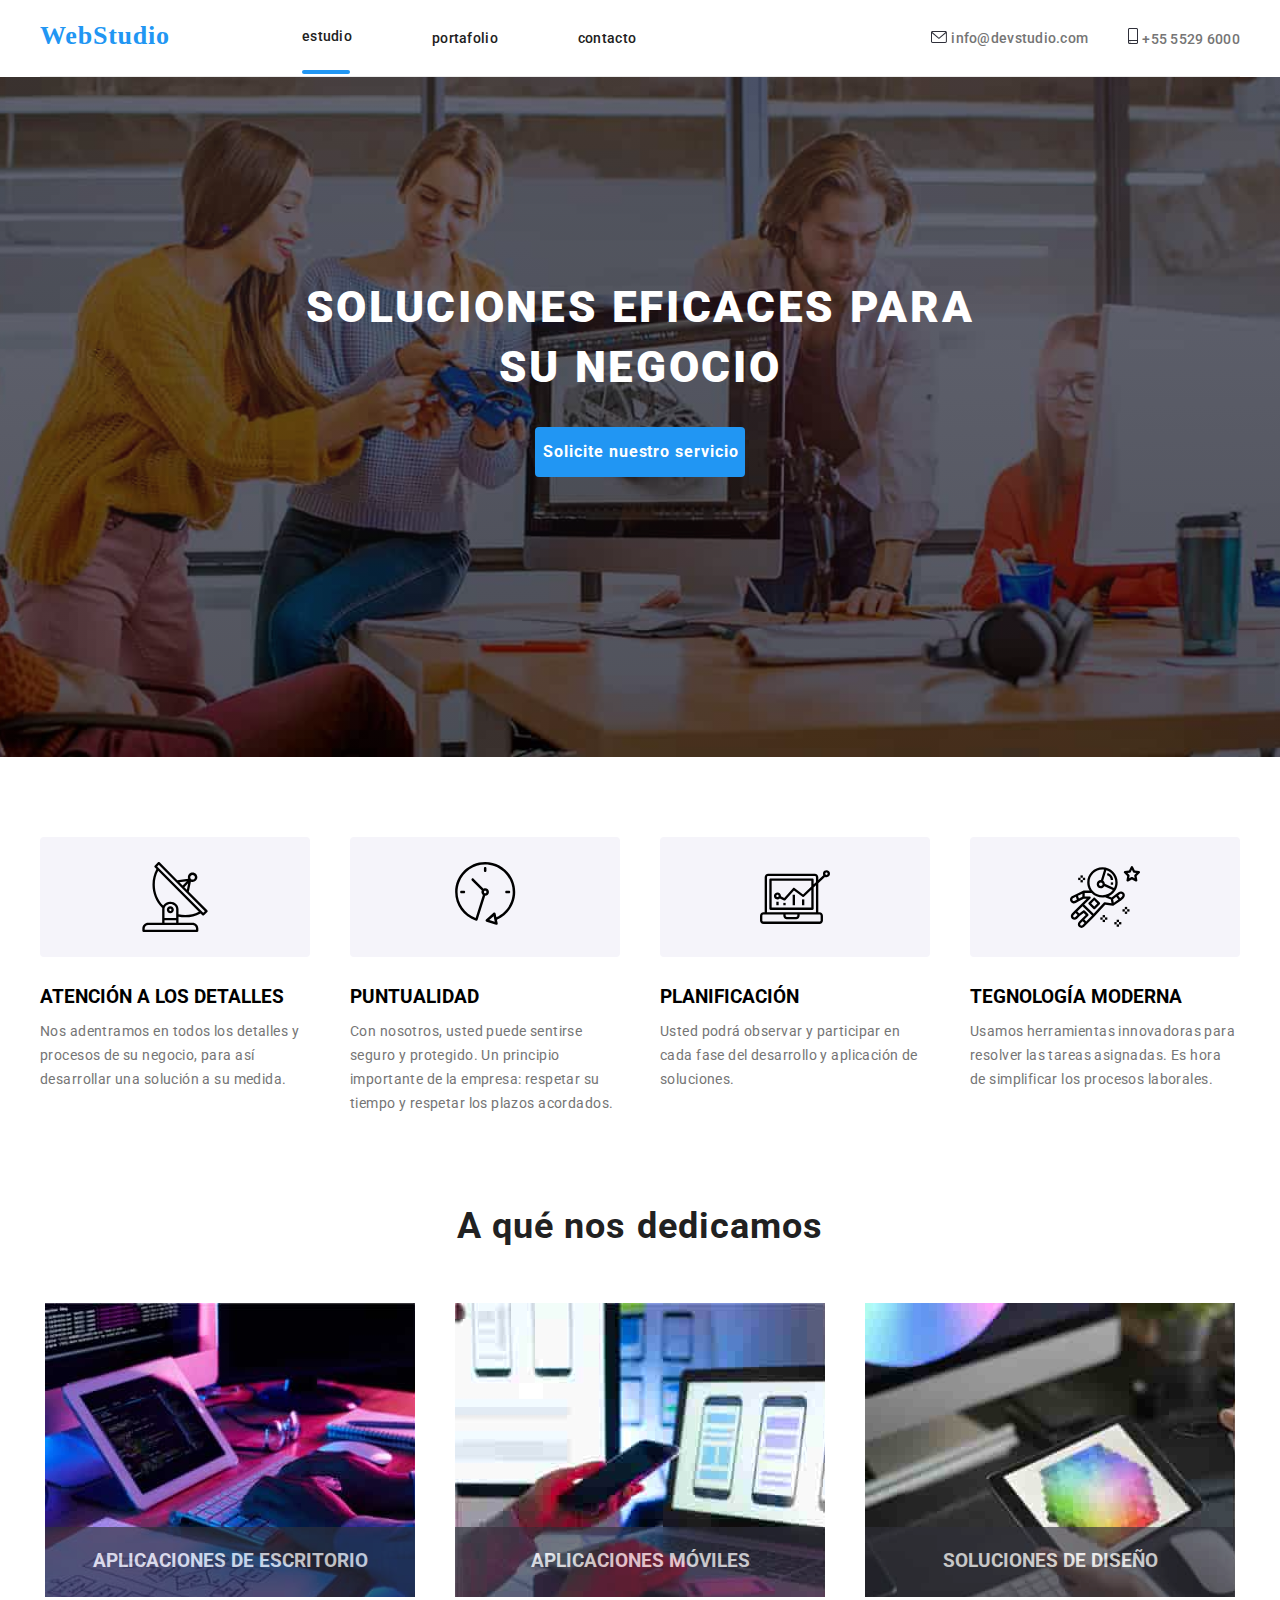
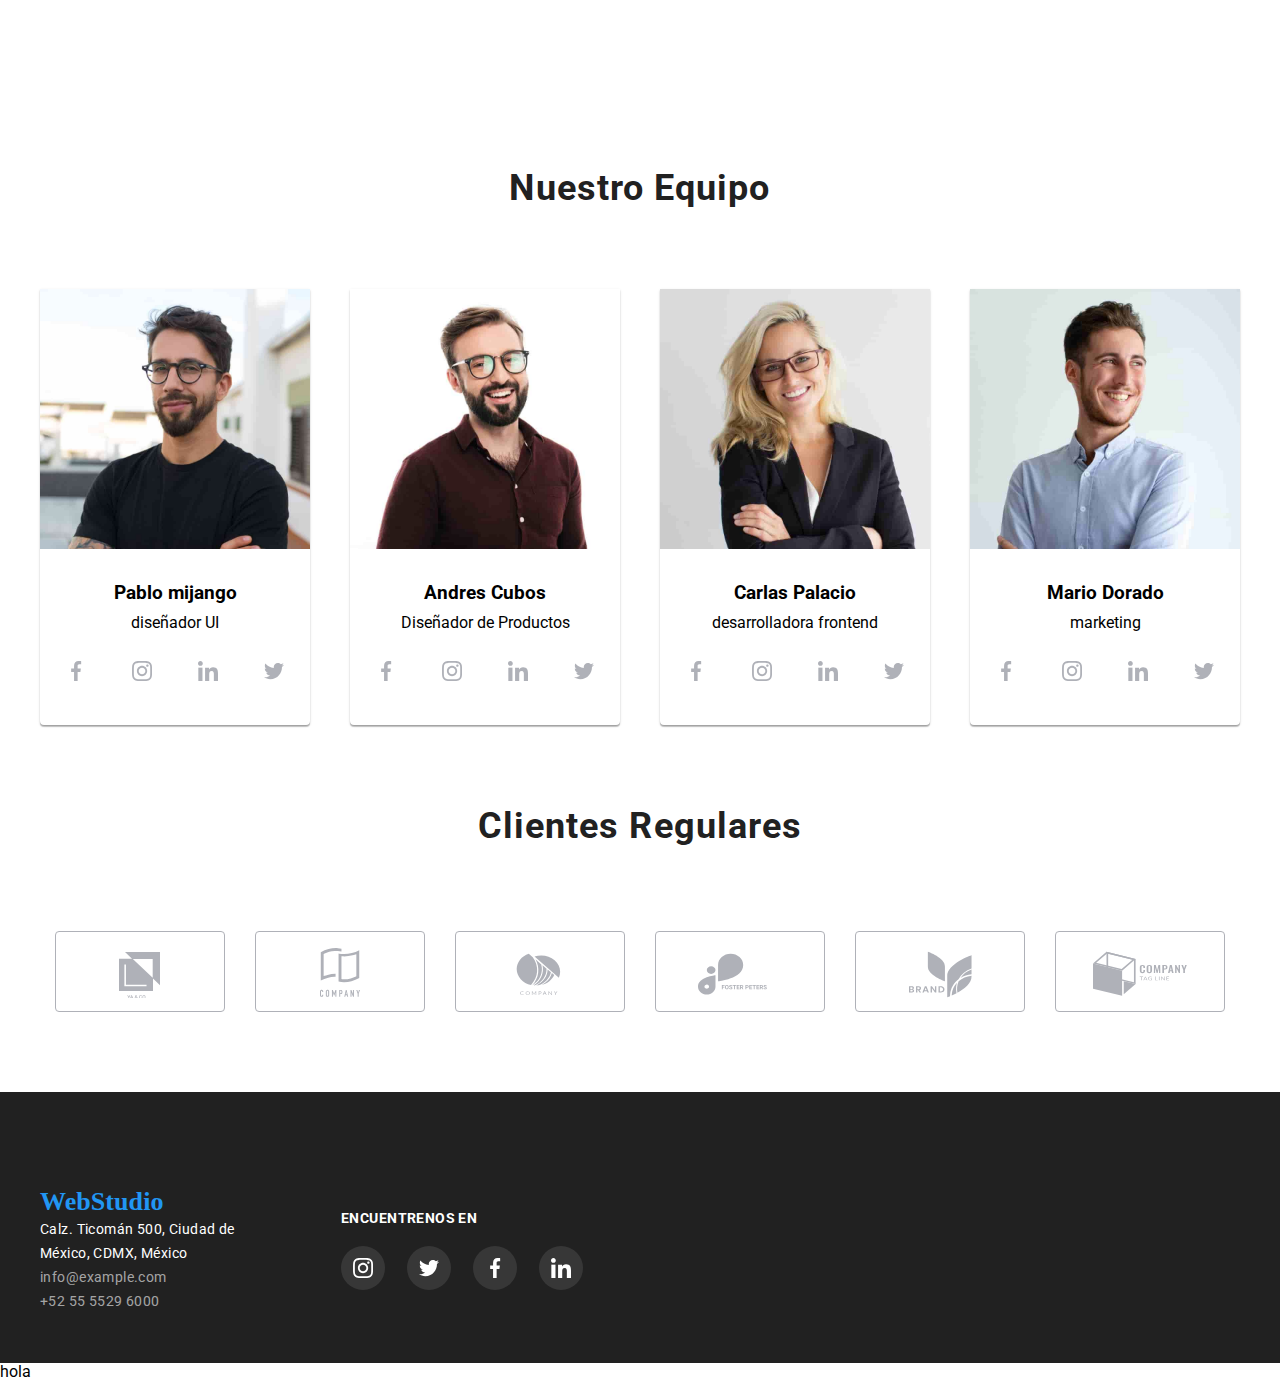
==== index.html @ ebe8fcf3 "firt commit" ====
<!DOCTYPE html>
<html lang="en">
  <head>
    <meta charset="UTF-8" />
    <meta name="viewport" content="width=device-width, initial-scale=1.0" />
    <title>Document</title>
    <link
      href="https://fonts.googleapis.com/css2?family=Tangerine:wght@700&display=swap"
      rel="stylesheet"
    />
    <link
      rel="stylesheet"
      href="https://cdnjs.cloudflare.com/ajax/libs/modern-normalize/1.0.0/modern-normalize.min.css"
    />

    <link rel="stylesheet" href="./css/styles.css" />
  </head>
  <div class="backdrop is-hidden" data-modal> <div class="modal"> <svg data-modal-close class="close-black" width="32px" height="32px"><use 
    href="./imagen/iconos/symbol-defs.svg#icon-close-black-18dp-2-1-1"
  ></use></svg>      
  </div></div>
  <body>
    <header class="container border_header">
      <div class="container menu">
        <a href="#" class="titulo_pagina">WebStudio</a>
        <nav class="container navegation__container">
          <ul class="hero__navegation">
            <li><a href="./index.html" class="text-menu curret">estudio</a></li>
            <li>
              <a href="./portfolio.html" class="text-menu">portafolio</a>
            </li>
            <li><a href="#" class="text-menu">contacto</a></li>
          </ul>
        </nav>

        <ul class="navegation__contacts">
          <div class="icono">
          <li class="sobre"> 
            <svg  width="16px" height="12px">
              <use href="./imagen/iconos/symbol-defs.svg#icon-sobre-activable"></use>
            </svg>           
            <a href="mailto:info@devstudio.com" class="text-color">
              info@devstudio.com</a>
          </li></div>
          <div class="icono">
          <li class="telefono_inteligente">
            <svg  width="10px" height="16px">
              <use href="./imagen/iconos/symbol-defs.svg#icon-telfono-inteligente"></use>
            </svg> 
            <a href="tel:+525555296000" class="text-color">+55 5529 6000</a>
          </li></div>
        </ul>
      </div>
    </header>
    <main>
      <section class="img-fondo">
        <div class="container__fondo">
          <h1 class="titulo__hero">SOLUCIONES EFICACES PARA SU NEGOCIO</h1>
        </div>
      
      <button  data-modal-open type ="button" class="button__hero">Solicite nuestro servicio</button>
    
      </section>

      <section class="container section">
        <div class=" item__text">
          <ul class="about__gallery">
            <li>
              <div class="icon__container">
                <svg class="icon" width="70px" height="70px">
              <use href="./imagen/iconos/symbol-defs.svg#icon-antena"></use></svg></div>
              <h3 class="h3">ATENCIÓN A LOS DETALLES</h3>
              <p class="tes_3">
                Nos adentramos en todos los detalles y procesos de su negocio,
                para así desarrollar una solución a su medida.
              </p>
            </li> 
            <li>
              <div class="icon__container">
                <svg class="icon "width="70px"height="70px"> 
              <use href="./imagen/iconos/symbol-defs.svg#icon-reloj"></use></svg></div>              
              <h3 class="h3">PUNTUALIDAD</h3>
              <p class="tes_3">
                Con nosotros, usted puede sentirse seguro y protegido. Un
                principio importante de la empresa: respetar su tiempo y
                respetar los plazos acordados.
              </p></li> 
            <li>
              <div class="icon__container" ><svg class="icon"width="70px" height="70px"> 
              <use href="./imagen/iconos/symbol-defs.svg#icon-diagrama"></use></svg></div>
              <h3 class="h3">PLANIFICACIÓN</h3>
              <p class="tes_3">
                Usted podrá observar y participar en cada fase del desarrollo y
                aplicación de soluciones.
              </p></li>
            <li>
              <div class="icon__container"><svg class="icon"width="70px" height="70px"> 
              <use href="./imagen/iconos/symbol-defs.svg#icon-astronauta"></use></svg></div>
              <h3 class="h3">TEGNOLOGÍA MODERNA</h3>
              <p class="tes_3">
                Usamos herramientas innovadoras para resolver las tareas
                asignadas. Es hora de simplificar los procesos laborales.
              </p>
            </li>
          </ul>
        </div>
      </section>
      <section class="galerry__job " >
        <div class="container section_3">
          <h2 class="titulo_2">A qué nos dedicamos</h2>
          <ul class="about__gallery">
            <li class="servicio imagen background1">
            <div class="servicio-titulo"><h3>APLICACIONES DE ESCRITORIO</h3></div> 
            </li>
            <li class="servicio imagen background2">
              <div class="servicio-titulo"><h3>APLICACIONES MÓVILES</h3></div> 
              </li>
            </li>
            <li class="servicio imagen background3">
              <div class="servicio-titulo"><h3>SOLUCIONES DE DISEÑO</h3></div> 
              </li>
        </div>
      </section>
      <section class="container_team">
        <div>
          <h2 class="team-title">Nuestro Equipo</h2>
          <ul class="team-list section">
            <li class="team__box" width="270px">
              <img
                src="./imagen/Pablo_Mijango.jpg"
                alt="pablo mijango"
                width="270"
              />
              <h3 class="team_name">Pablo mijango</h3>
              <p class="team_name_2">diseñador UI</p>
              <ul class="iconos__list">
                <li class="list__iconos">
                  <svg class="iconos" width="20px" height="20px">
                    <use
                      href="./imagen/iconos/symbol-defs.svg#icon-facebook"
                    ></use>
                  </svg>
                </li>
                <li class="list__iconos">
                  <svg class="iconos" width="20px" height="20px">
                    <use
                      href="./imagen/iconos/symbol-defs.svg#icon-instagram"
                    ></use>
                  </svg>
                </li>
                <li class="list__iconos">
                  <svg class="iconos" width="20px" height="20px">
                    <use
                      href="./imagen/iconos/symbol-defs.svg#icon-linkedin"
                    ></use>
                  </svg>
                </li>
                <li class="list__iconos">
                  <svg class="iconos" width="20px" height="20px">
                    <use
                      href="./imagen/iconos/symbol-defs.svg#icon-twitter"
                    ></use>
                  </svg>
                </li>
              </ul>
            </li>

            <li class="team__box" width="270px">
              <img
                src="./imagen/Andres_Cubos.jpg"
                alt="andres cubo"
                width="270"
              />
              <h3 class="team_name">Andres Cubos</h3>
              <p class="team_name_2">Diseñador de Productos</p>
              <ul class="iconos__list">
                <li class="list__iconos">
                  <svg class="iconos" width="20px" height="20px">
                    <use
                      href="./imagen/iconos/symbol-defs.svg#icon-facebook"
                    ></use>
                  </svg>
                </li>
                <li class="list__iconos">
                  <svg class="iconos" width="20px" height="20px">
                    <use
                      href="./imagen/iconos/symbol-defs.svg#icon-instagram"
                    ></use>
                  </svg>
                </li>
                <li class="list__iconos">
                  <svg class="iconos" width="20px" height="20px">
                    <use
                      href="./imagen/iconos/symbol-defs.svg#icon-linkedin"
                    ></use>
                  </svg>
                </li>
                <li class="list__iconos">
                  <svg class="iconos" width="20px" height="20px">
                    <use
                      href="./imagen/iconos/symbol-defs.svg#icon-twitter"
                    ></use>
                  </svg>
                </li>
              </ul>
            </li>
            <li class="team__box" width="270px">
              <img
                src="./imagen/carlas_palacio.jpg"
                alt="carla palacio"
                width="270"
              />
              <h3 class="team_name">Carlas Palacio</h3>
              <p class="team_name_2">desarrolladora frontend</p>
              <ul class="iconos__list">
                <li class="list__iconos">
                  <svg class="iconos" width="20px" height="20px">
                    <use
                      href="./imagen/iconos/symbol-defs.svg#icon-facebook"
                    ></use>
                  </svg>
                </li>
                <li class="list__iconos">
                  <svg class="iconos" width="20px" height="20px">
                    <use
                      href="./imagen/iconos/symbol-defs.svg#icon-instagram"
                    ></use>
                  </svg>
                </li>
                <li class="list__iconos">
                  <svg class="iconos" width="20px" height="20px">
                    <use
                      href="./imagen/iconos/symbol-defs.svg#icon-linkedin"
                    ></use>
                  </svg>
                </li>
                <li class="list__iconos">
                  <svg class="iconos" width="20px" height="20px">
                    <use
                      href="./imagen/iconos/symbol-defs.svg#icon-twitter"
                    ></use>
                  </svg>
                </li>
              </ul>
            </li>
            <li class="team__box" width="270px" height="368px">
              <img src="./imagen/Mario.jpg" alt="mario dorado" width="270" />
              <h3 class="team_name">Mario Dorado</h3>
              <p class="team_name_2">marketing</p>
              <ul class="iconos__list">
                <li class="list__iconos">
                  <svg class="iconos" width="20px" height="20px">
                    <use
                      href="./imagen/iconos/symbol-defs.svg#icon-facebook"
                    ></use>
                  </svg>
                </li>
                <li class="list__iconos">
                  <svg class="iconos" width="20px" height="20px">
                    <use
                      href="./imagen/iconos/symbol-defs.svg#icon-instagram"
                    ></use>
                  </svg>
                </li>
                <li class="list__iconos">
                  <svg class="iconos" width="20px" height="20px">
                    <use
                      href="./imagen/iconos/symbol-defs.svg#icon-linkedin"
                    ></use>
                  </svg>
                </li>
                <li class="list__iconos">
                  <svg class="iconos" width="20px" height="20px">
                    <use
                      href="./imagen/iconos/symbol-defs.svg#icon-twitter"
                    ></use>
                  </svg>
                </li>
              </ul>
            </li>
          </ul>
        </div>
      </section>
      <section >
        <div class="container">
        <h3 class="title__5">Clientes Regulares</h3>
        <ul class="list_img section5">
          <li class="list__img_5"><svg class="icono_sec3" >
            <use href="./imagen/iconos/symbol-defs.svg#icon-Logo"></use>
          </svg></li>
          <li class="list__img_5"><svg class="icono_sec3" >
            <use href="./imagen/iconos/symbol-defs.svg#icon-Logo-1"></use>
          </svg></li>
          <li class="list__img_5"><svg class="icono_sec3" >
            <use href="./imagen/iconos/symbol-defs.svg#icon-Logo-2"></use>
          </svg></li>
          <li class="list__img_5"><svg class="icono_sec3" >
            <use href="./imagen/iconos/symbol-defs.svg#icon-Logo-3"></use>
          </svg></li>
          <li class="list__img_5"><svg class="icono_sec3" >
            <use href="./imagen/iconos/symbol-defs.svg#icon-Logo-4"></use>
          </svg></li>
          <li class="list__img_5"><svg class="icono_sec3" >
            <use href="./imagen/iconos/symbol-defs.svg#icon-Logo-5"></use>
          </svg></li>
        </div>
        </ul>
      </section>
    </main>

    <footer class="foter_portafolio">
      <div class="container">
        <div class="container flex-container">
          <address>
            <a href="#" class="color__title">WebStudio</a>
            <ul>
              <li class="contacts__footer">
                <a class="address_color" href="https://goo.gl/maps/MqcLZkt5R4HPUiu16"
                target="_blank"
                rel="noopener nofollow noreferrer">Calz. Ticomán 500, Ciudad de<br> México, CDMX, México </a>
              </li>
              <li class="text-color__contacto">
                <a href="mailto:info@example.com" class="text-color__contacto">info@example.com </a>
              </li>
              <li class="text-color__contacto">
                <a href="tel:+525555296000" class="text-color__contacto">+52 55 5529 6000 </a>
              </li>
            </ul>
            
          </address>
          <div class="container__footer__redes">
            <h3 class="title-6">ENCUENTRENOS EN</h3>
            <ul class="iconos-6">
            <li class="list_iconos_red"><svg class="iconos_red" width="20px" height="20px">
              <use href="./imagen/iconos/symbol-defs.svg#icon-instagram"></use>
            </svg></li>
            <li class="list_iconos_red"><svg class="iconos_red" width="20px" height="20px">
              <use href="./imagen/iconos/symbol-defs.svg#icon-twitter" ></use>
            </svg></li>
            <li class="list_iconos_red"><svg class="iconos_red" width="20px" height="20px">
              <use href="./imagen/iconos/symbol-defs.svg#icon-facebook" ></use>
            </svg></li>
            <li class="list_iconos_red"><svg class="iconos_red" width="20px" height="20px">
              <use href="./imagen/iconos/symbol-defs.svg#icon-linkedin" ></use>
            </svg></li>
            </ul>
          </div>
        </div>
      </div>
    </footer>
    <script src="./js/modal.js"></script>
    hola
  </body>
  </html>
---- css/styles.css ----
@import url("https://fonts.googleapis.com/css2?family=Roboto:ital,wght@0,100;0,300;0,400;0,500;0,700;0,900;1,100;1,300;1,400;1,500;1,700;1,900&display=swap");

* {
  margin: 0px;
  padding: 0px;
  list-style: none;
  text-decoration: none;
}

:root {
  --color--button__main--white: rgb(255, 255, 255);
  --color--buttom--pasivo--white: rgb(238, 238, 238);
  --color--buttom--blue: rgb(33, 150, 243);
  --color--text--secundario--white: rgb(255, 255, 255);
  --color--fondo--black: rgb(47, 48, 58);
  --color--web--blue: rgba(33, 150, 243, 1);
  --color-porfoli--button: rgb(245, 244, 250);
  --color--img--text: rgba(33, 150, 243, 0.9);
  --cubic--: cubic-bezier(0.4, 0, 0.2, 1);
}

body {
  font-family: "Roboto", sans-serif;
  background: var(--color--titulo--white);
}
.titulo__hero {
  color: var(--color--button__main--white);
  text-align: center;
  font-family: Roboto;
  font-size: 44px;
  font-style: normal;
  font-weight: 900;
  line-height: 60px;
  letter-spacing: 0.06em;
  text-transform: uppercase;
  width: 696px;
  margin: 0 auto;
  display: block;
  margin-bottom: 30px;
}
.titulo_pagina {
  color: var(--color--buttom--blue);
  text-align: right;
  font-family: Raleway;
  font-size: 26px;
  font-style: normal;
  font-weight: 700;
  line-height: normal;
  letter-spacing: 0.78px;
  padding-top: 21px;

  padding-bottom: 25px;
}

/*----------estilos encabezado index--------------------------------------*/
.menu {
  max-width: 1600px;
  margin: auto;
  display: flex;
  justify-content: center;
  align-items: center;
}
.border_header {
  border-bottom-width: 1px;
  border-bottom-style: solid;
  border-bottom-color: #ececec;
}
.navegation__container {
  display: flex;
  justify-content: space-between;
  padding-right: 93px;
}
.hero__navegation {
  transition: color 250ms var(--cubic--);
  display: flex;
  justify-content: center;
  align-items: center;
  column-gap: 80px;
  padding: 25px;
  padding-right: 95px;
}

.navegation__contacts {
  display: flex;
  justify-content: center;
  align-items: center;
  column-gap: 40px;
}
.curret::after {
  content: "";
  max-width: 48px;
  height: 4px;
  display: block;
  position: relative;
  top: 25px;
  border-radius: 2px;
  background: #2196f3;
  bottom: -1px;
}
/*estilos segunda section titulo principal y boton*/
.img-fondo {
  max-width: 1600px;
  margin: auto;
  padding-top: 200px;
  padding-bottom: 280px;
  background: linear-gradient(
      to bottom,
      rgba(47, 48, 58, 0.4),
      rgba(0, 0, 0, 0.4)
    ),
    url("../imagen/fondo-index.jpg");
  background-repeat: no-repeat;
  background-position: center;
  background-size: cover;
}
.close-black {
  width: 32px;
  position: absolute;
  top: 0;
  right: 0;
  padding-left: 14px;
  margin-top: 14px;
  margin-right: 14px;
}

.section {
  padding-top: 80px;
  padding-bottom: 80px;
}
.section_hero {
  padding-top: 80px;
  padding-bottom: 80px;
  display: flex;
  gap: 30px;
}

.container__fondo {
  color: var(--color--titulo--principal);
  display: flex;
  justify-content: center;
  align-items: center;
  max-width: 1600px;
  margin: auto;
}
.titulo {
  text-align: center;
  font-family: Roboto;
  font-size: 44px;
  font-style: normal;
  font-weight: 900;
  line-height: 60px;
  letter-spacing: 2.64px;
  text-transform: uppercase;
  width: 700px;
  padding-top: 250px;
}
/*section 3 textos ----------------------------------------------------*/

.icon__container {
  display: flex;
  justify-content: center;
  align-items: center;
  flex-direction: column;
  border-radius: 4px;
  background: #f5f4fa;
  width: 270px;
  height: 120px;
}

.h3 {
  padding-top: 30px;
  padding-bottom: 10px;
}
.tes_3 {
  color: #757575;
  font-family: Roboto;
  font-size: 14px;
  font-style: normal;
  font-weight: 400;
  line-height: 24px; /* 171.429% */
  letter-spacing: 0.42px;
}
.item__text {
  display: flex;
  justify-content: center;
  align-items: center;
  align-content: center;
  padding: 0;
}

.text-titulo {
  color: #212121;
  font-family: Roboto;
  font-size: 14px;
  font-style: normal;
  font-weight: 700;
  line-height: normal;
  letter-spacing: 0.42px;
  text-transform: uppercase;
  width: 270px;
  padding-bottom: 10px;
}
.text_item {
  color: #757575;
  font-family: Roboto;
  font-size: 14px;
  font-style: normal;
  font-weight: 400;
  line-height: 24px;
  letter-spacing: 0.42px;
  width: 270px;
}
.list__iconos {
  border-radius: 50%;
  background-color: var(--color--titulo--principal);
  color: #ffffff;
  width: 44px;
  height: 44px;
  display: flex;
  justify-content: center;
  align-items: center;
  cursor: pointer;
  fill: #afb1b8;
  transition: color 250ms var(--cubic--);
}
.iconos__list {
  display: flex;
  width: 100%;
  justify-content: center;
  align-items: center;
  gap: 22px;
  padding-top: 16px;
  padding-bottom: 32px;
  color: rgba(175, 177, 184, 1);
}
.list__iconos {
  transition: color 0.25ms var(--cubic--);
  border-radius: 50%;
  background-color: var(--color--titulo--principal);
  color: #ffffff;
  width: 44px;
  height: 44px;
  display: flex;
  justify-content: center;
  align-items: center;
  cursor: pointer;
}

.list__iconos:hover {
  background-color: #2196f3;
}
.list__iconos:hover .iconos {
  fill: #fff;
}

.icon {
  color: rgba(33, 150, 243, 1);
}

.test_icono {
  padding-top: 60px;
}
/*secrion 4 galeria a que nos dedicamos---------------*/
.about__gallery {
  width: 1200px;
  display: flex;
  align-items: flex-start;
  justify-content: center;
  align-content: center;
  gap: 40px;
}

.servicio {
  display: flex;
  justify-content: center;
  align-items: center;
}
.imagen {
  width: 370px;
  height: 294px;
  color: #eee;
  display: flex;
  justify-content: center;
  align-items: flex-end;
  z-index: -2;
}

.servicio-titulo {
  background-color: rgba(47, 48, 58, 0.8);
  color: #eee;
  width: 370px;
  height: 70px;
  opacity: 0.8;
  display: flex;
  justify-content: center;
  align-items: center;
  z-index: -1;
}
.background1 {
  background-image: url(../imagen/computador2.jpg);
}

.background2 {
  background-image: url(../imagen/computador.jpg);
}
.background3 {
  background-image: url(../imagen/table.jpg);
}
.flex galery {
  display: flex;
  justify-content: center;
  align-items: center;
}
.titulo_2 {
  color: #212121;
  text-align: center;
  font-family: Roboto;
  font-size: 36px;
  font-style: normal;
  font-weight: 700;
  line-height: normal;
  letter-spacing: 1.08px;
  padding-bottom: 56px;
}
/*section 4 class="team"-------------------*/

.team-list {
  display: flex;
  justify-content: center;
  gap: 40px;
}
.team-title {
  color: #212121;
  text-align: center;
  font-family: Roboto;
  font-size: 36px;
  font-style: normal;
  font-weight: 700;
  line-height: normal;
  letter-spacing: 1.08px;
  padding-top: 90px;
}
.team__box {
  width: 270px;
  flex-shrink: 0;
  border-radius: 0px 0px 4px 4px;
  background: #fff;
  padding-top: 0px;
  border-radius: 0px 0px 4px 4px;
  box-shadow: 0px 2px 1px 0px rgba(0, 0, 0, 0.2),
    0px 1px 1px 0px rgba(0, 0, 0, 0.14), 0px 1px 3px 0px rgba(0, 0, 0, 0.12);
}

.team_name {
  text-align: center;
  padding-bottom: 10px;
  padding-top: 30px;
}
.team_name_2 {
  padding-bottom: 0px;
  text-align: center;
}

/*section 5------cliente regular"-------------------*/

.list_img {
  display: flex;
  gap: 30px;
  width: 100%;
  justify-content: center;
  align-items: center;
}
.list__img_5 {
  border-radius: 4px;
  border: 1px solid #afb1b8;
  width: 170px;
  height: 81px;
  top: 2461px;
  left: 247px;
  display: flex;
  justify-content: center;
  align-items: center;
}
.list__img_5:hover {
  border: solid 1px #2196f3;
}
.list__img_5 .icono_sec3 {
  fill: #afb1b8;
}
.list__img_5:hover .icono_sec3 {
  fill: #2196f3;
}
.icono_sec3 {
  width: 106px;
  height: 53px;
  top: 246px;
  left: 247px;
  justify-content: center;
  align-items: center;
}
.title__5 {
  color: #212121;
  text-align: center;
  font-family: Roboto;
  font-size: 36px;
  font-style: normal;
  font-weight: 700;
  line-height: normal;
  letter-spacing: 1.08px;
  padding-bottom: 44px;
}

.section5 {
  padding-top: 40px;
  padding-bottom: 80px;
}

.section_3 {
  padding-top: 10px;
  padding-bottom: 80px;
}

.test-color__direccion {
  width: 231px;
  padding-bottom: 0px;
  color: rgba(255, 255, 255, 0.6);
}

.text-color__contacto {
  color: #ffffff60;
  padding-top: 0px;
}
.section__footer {
  width: 231px;

  flex-shrink: 0;
}
.red-social {
  color: #fff;
  font-family: Roboto;
  font-size: 14px;
  font-style: normal;
  font-weight: 700;
  line-height: normal;
  letter-spacing: 0.42px;
  text-transform: uppercase;
  width: 135px;
  top: 1703px;
  left: 516px;
}
/* ESTILO------REDES-----FOOTER----*/

.flex-container {
  display: flex;
  align-items: center;
  margin: 0;
}
.address_color {
  color: #fff;
  font-family: Roboto;
  font-size: 14px;
  font-style: normal;
  font-weight: 400;
  line-height: 24px;
  letter-spacing: 0.42px;
}
.container__footer {
  display: flex;
}
.container__footer__redes {
  display: flex;
  flex-direction: column;
  padding-left: 70px;
}

.footer__fondo {
  background: #212121;
  padding-top: 95px;
  padding-bottom: 50px;
}

.test-color__direccion {
  width: 231px;
  padding-bottom: 0px;
  color: rgba(255, 255, 255, 0.6);
}
.text-color__contacto {
  color: rgba(255, 255, 255, 0.6);
  font-family: Roboto;
  font-size: 14px;
  font-style: normal;
  font-weight: 400;
  line-height: 24px;
  letter-spacing: 0.42px;
  width: 231px;
  padding-bottom: 0px;
  color: rgba(255, 255, 255, 0.6);
}

.foter_portafolio {
  /*width: 1600px;*/
  background: #212121;
  padding-top: 95px;
  padding-bottom: 50px;
}
.section__footer {
  width: 231px;

  flex-shrink: 0;
}
.title-6 {
  color: #fff;
  font-family: Roboto;
  font-size: 14px;
  font-style: normal;
  font-weight: 700;
  line-height: normal;
  letter-spacing: 0.42px;
  text-transform: uppercase;
}
.list_iconos_red {
  border-radius: 50%;
  background-color: #ffffff1a;
  color: #ffffff;
  width: 44px;
  height: 44px;
  display: flex;
  justify-content: center;
  align-items: center;
  cursor: pointer;
}
.iconos-6 {
  display: flex;
  gap: 22px;
  padding-top: 20px;
  color: rgba(175, 177, 184, 1);
  fill: #ffffff;
}
.list_iconos_red:hover {
  fill: #ffffff;
  background-color: #2196f3;
  border-radius: 50%;
}

.red {
  fill: rgba(255, 255, 255, 0.1);
  border-radius: 50%;
}
.address_color:hover {
  color: #2196f3;
}

.text-color__contacto:hover {
  color: #2196f3;
}
/*---------link-encuentrenos-------*/
.red-social {
  color: #fff;
  font-family: Roboto;
  font-size: 14px;
  font-style: normal;
  font-weight: 700;
  line-height: normal;
  letter-spacing: 0.42px;
  text-transform: uppercase;
  width: 135px;
  top: 1703px;
  left: 516px;
}

/*menu---index---iconos-----texto*/

.icono {
  fill: var(--color--fondo--black);
  cursor: pointer;
}
.icono:hover .sobre {
  fill: var(--color--buttom--blue);
}

.telefono_inteligente {
  color: var(--color--fondo--black);
  cursor: pointer;
}
.icono:hover .telefono_inteligente {
  fill: var(--color--buttom--blue);
}
/* estilos index  */

.container {
  max-width: 1200px;
  margin: auto;
}
.container_team {
  width: auto;
  margin: auto;
  background: var(--color--text--secundario--white);
}
.color__title {
  color: var(--color--buttom--blue);
  text-align: right;
  font-family: Raleway;
  font-size: 26px;
  font-style: normal;
  font-weight: 700;
  line-height: normal;
  letter-spacing: 0.078px;
}
.button__hero {
  color: #fff;
  background: #2196f3;
  font-family: Roboto;
  text-align: center;
  font-size: 16px;
  font-style: normal;
  font-weight: 700;
  line-height: 30px; /* 187.5% */
  letter-spacing: 0.96px;
  border-radius: 1px;
  border: transparent;
  width: 210px;
  padding-top: 10px;
  padding-bottom: 10px;
  padding-left: 2px;
  display: flex;
  justify-content: center;
  align-items: center;
  border-radius: 4px;
  margin: auto;
}
.button__hero:hover {
  background: var(--colo--web--blue);
  cursor: pointer;
}
.button__hero:active {
  background-color: var(--color--web--blue);
}
.button__hero:focus {
  background-color: var(--color--buttom--blue);
}

.backdrop {
  position: fixed;
  width: 100%;
  height: 1000px;
  border-radius: 4px;
  display: flex;
  justify-content: center;
  align-content: center;
  top: 0;
  left: 0;
  background: rgba(0, 0, 0, 0.5);
}

.backdrop.is-hidden {
  visibility: hidden;
  opacity: 0;
  pointer-events: none;
}
.modal {
  position: fixed;
  width: 528px;
  height: 581px;
  border-radius: 4px;
  background: #fff;
  transition: 3s;
  transform: translateY(30%);
  cursor: pointer;
}
.close-back {
  fill: #000000;
  width: 18px;
  height: 18px;
  cursor: pointer;
}
.text-color {
  color: #757575;
  font-family: Roboto;
  font-size: 14px;
  font-style: normal;
  font-weight: 500;
  line-height: normal;
  letter-spacing: 0.28px;
}
.text-color:hover {
  color: #2196f3;
}
.text-menu {
  transition: color 1.25ms var(--cubic--);
  color: #212121;
  font-family: Roboto;
  font-size: 14px;
  font-style: normal;
  font-weight: 500;
  line-height: normal;
  letter-spacing: 0.28px;
}

.text-menu:hover {
  color: var(--color--buttom--blue);
}
.text-menu:focus {
  background: transparent;
  color: var(--color--buttom--blue);
}
.text-menu:active {
  color: var(--color--buttom--blue);
}

.box_icono {
  width: 270px;
  height: 120px;
  border-radius: 4px;
  background: #f5f4fa;
  padding-bottom: 30px;
}

/*  estilos portafolio  */

.section__portafolio {
  width: 1200px;
  background: var(--color--titulo--white);
  padding-top: 55px;
  padding-bottom: 80px;
  margin: auto;
}
.button {
  border-radius: 4px;
  border: none;
  background: var(--color-porfoli--button);
  cursor: pointer;
  /* shadow-middle */
  box-shadow: 0px 2px 2px 0px rgba(0, 0, 0, 0.12),
    0px 1px 2px 0px rgba(0, 0, 0, 0.08), 0px 3px 1px 0px rgba(0, 0, 0, 0.1);
}
.button:hover {
  background: #2196f3;
  color: var(--color--buttom--activo);
  cursor: pointer;
}
/*------- section 1 portafolio main button-----------*/

.curret-2::after {
  content: "";
  max-width: 78px;
  height: 4px;
  display: block;
  position: relative;
  top: 25px;
  border-radius: 2px;
  background: var(--color--buttom--blue);
  bottom: -1px;
}

.button__main {
  display: flex;
  justify-content: center;
  align-items: center;
  column-gap: 8px;
  padding-top: 182px;
  border-radius: 4px;
  border: none;
  cursor: pointer;
  transition: color 0.25ms var(--cubic--);
}
.button__main .button__main__item:active {
  background: var(--color--buttom--blue);
}

.button-active:active {
  background-color: var(--color--buttom--blue);
}
.button__main__item {
  padding: 10px 32px 10px 32px;
  border-radius: 4px;
  border: none;
  gap: 10px;
  text-align: center;
  font-family: Roboto;
  font-size: 16px;
  font-style: normal;
  font-weight: 500;
  line-height: 26px;
  letter-spacing: 0.48px;
}
.button__main__item:hover {
  background: var(--color--buttom--blue);
  cursor: pointer;
}
.button__main__item:focus {
  background-color: var(--color--buttom--blue);
  color: #fff;
}
.button__main .button__main__item:hover {
  color: var(--color--button__main--white);
}
.button__main__flex {
  display: flex;
  justify-content: center;
  align-items: center;
  text-align: center;
}

.galery__main {
  display: flex;
  flex-wrap: wrap;
  gap: 30px;
}

.item {
  background: #fff;
}
.img-container {
  position: relative;
  overflow: hidden;
}

.img-container:hover > .img-text {
  top: 0;
}

.img-text {
  top: 100%;
  width: 100%;
  height: 100%;
  position: absolute;
  color: #fff;
  font-family: Roboto;
  font-size: 18px;
  font-style: normal;
  font-weight: 400;
  line-height: 28px; /* 155.556% */
  letter-spacing: 0.54px;
  display: flex;
  justify-content: center;
  align-items: center;
  background-color: var(--color--img--text);
  padding: 30px;
  transition: top 0.3s ease;
}

.img__porfolio {
  display: block;
}

.border-item {
  border-radius: 4px;
  border: 1px solid #eee;
}

.item:hover {
  background: #fff;
  box-shadow: 1px 4px 6px 0px rgba(0, 0, 0, 0.16),
    0px 4px 4px 0px rgba(0, 0, 0, 0.06), 0px 1px 1px 0px rgba(0, 0, 0, 0.12);
  cursor: pointer;
}
.item h3 {
  padding: 12px 10px 12px 10px;
}
.item p {
  padding: 12px;
}
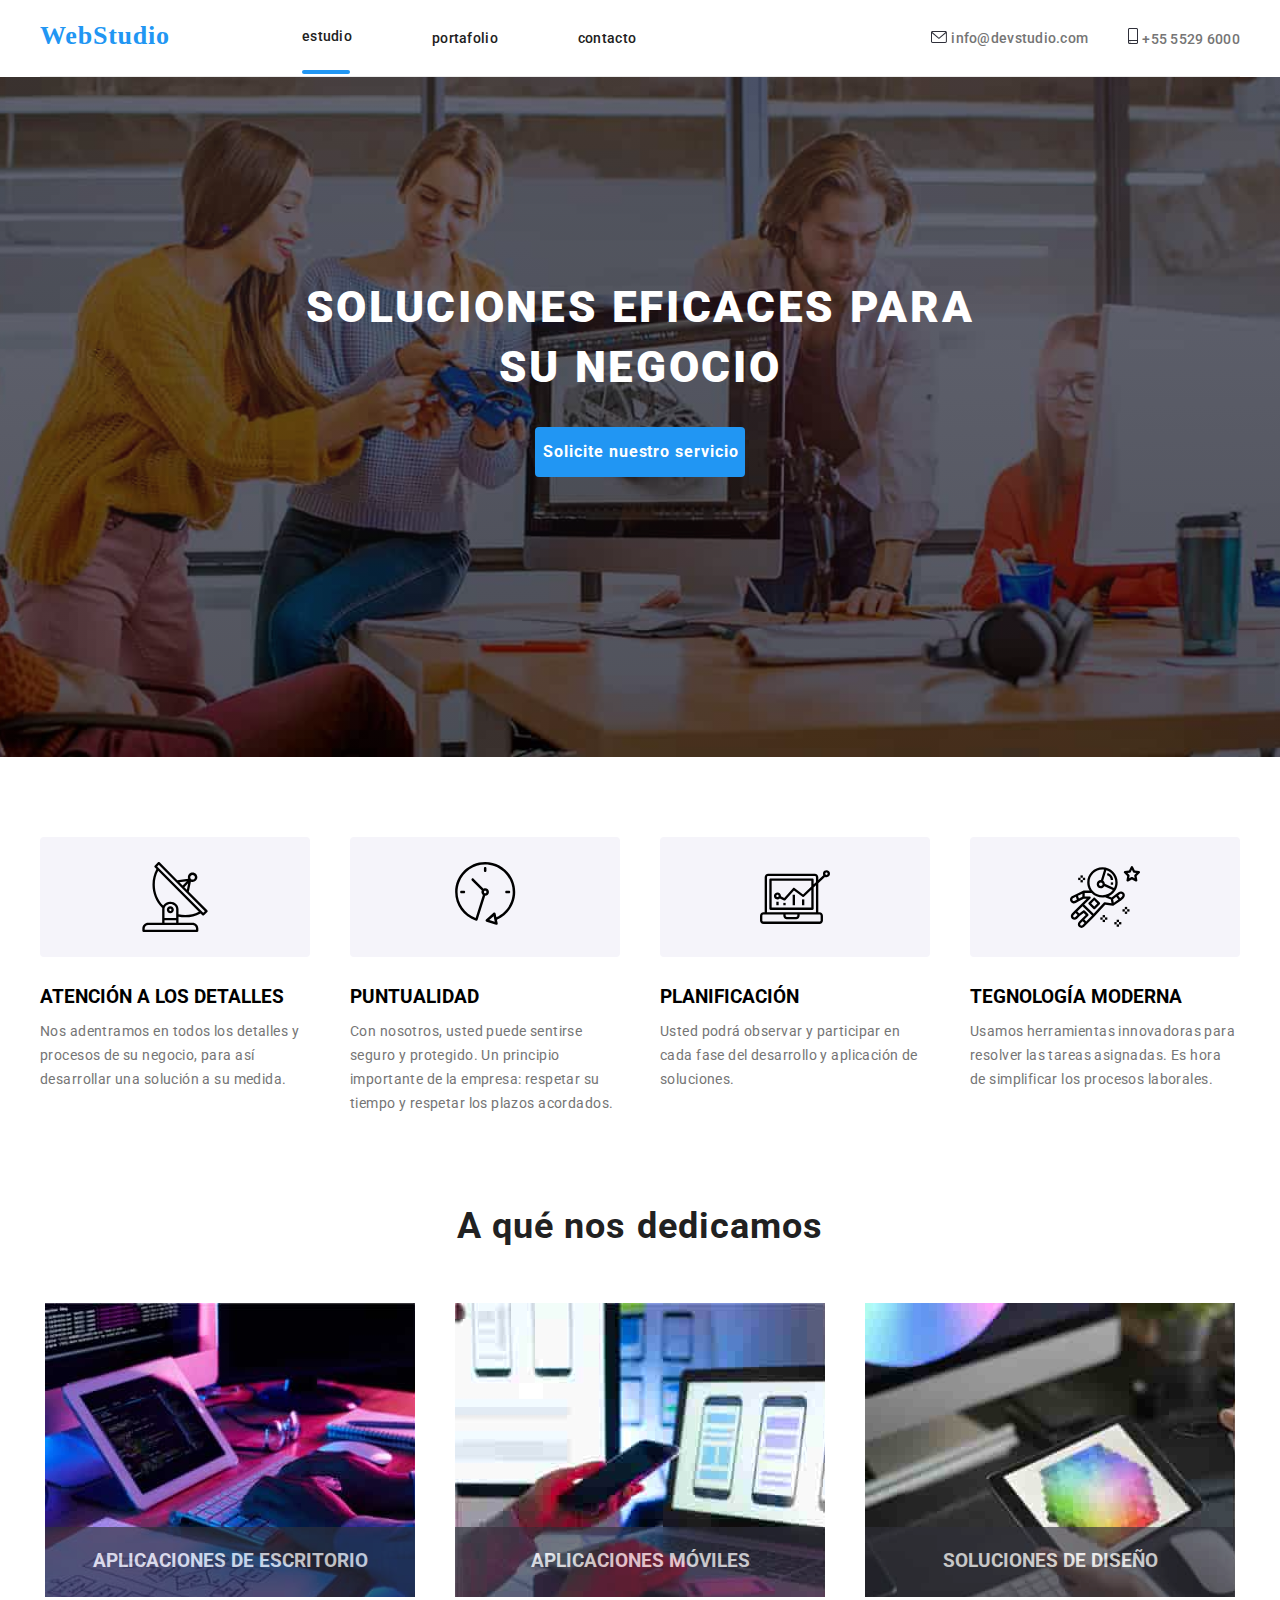
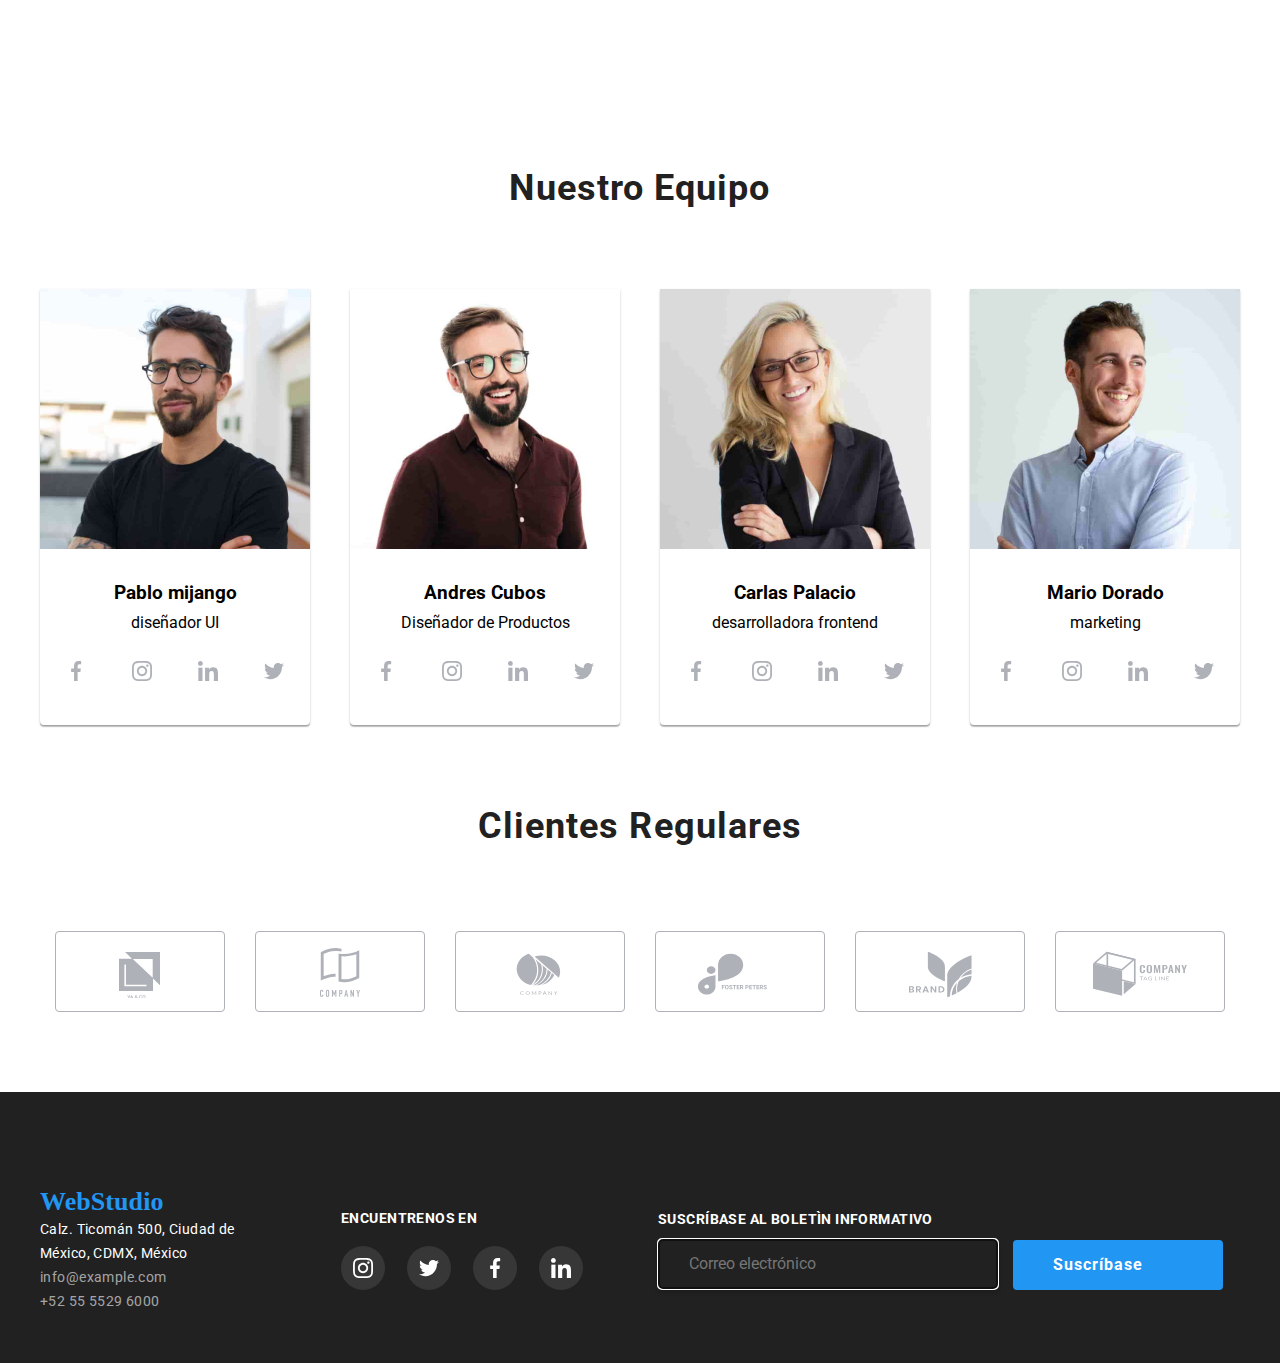
==== commit 46d4f831: "tarea 6" ====
--- a/index.html
+++ b/index.html
@@ -17,8 +17,48 @@
   </head>
   <div class="backdrop is-hidden" data-modal> <div class="modal"> <svg data-modal-close class="close-black" width="32px" height="32px"><use 
     href="./imagen/iconos/symbol-defs.svg#icon-close-black-18dp-2-1-1"
-  ></use></svg>      
-  </div></div>
+  ></use></svg> 
+  <div class="formulario__modal">
+    <h3 class="titulo__formulario">Deje sus datos, nos contactaremos con usted</h3>
+<div class="entrada__formulario">
+    <form class="formulario__modal2" name="signup_form" autocomplete="on" novalidate>
+      <label class="validacion__formulario">
+        Nombre
+        <input type="text" name="Nombre"> <svg class="svg__modal" class="form__input" width="18px" height="18px"><use 
+          href="./imagen/iconos/symbol-defs(1).svg#icon-persona-negra-18dp-1" class="img__input"
+        ></use></svg>
+      </label>
+      <label class="validacion__formulario">
+        Teléfono
+        <input type="tel" name="phone" /><svg class="svg__modal"  width="32px" height="32px"><use 
+          href="./imagen/iconos/symbol-defs(1).svg#icon-telfono-negro-18dp-1"  class="img__input"
+        ></use></svg>
+      </label>
+      <label class="validacion__formulario">
+        E-mail
+        <input type="email" name="email" /><svg class="svg__modal" width="32px" height="32px"><use 
+          href="./imagen/iconos/symbol-defs(1).svg#icon-correo-electrnico-negro-18dp-1" class="img__input"
+        ></use></svg>
+      </label>
+      <label class="validacion__formulario">
+        Comentarios
+        <textarea name="feedback" rows="5" placeholder="Introduzca el texto" class="textarea__text"></textarea>
+      </label>
+  </form> </div>
+      <div > 
+        <form>
+          <label class="checkbox__modal">
+        <input  type="checkbox" name="hobby" value="Estoy de acuerdo con el boletín 
+        informativo y acepto los Términos y Condiciones" checked />
+        Estoy de acuerdo con el boletín informativo y acepto los Términos y Condiciones
+      </label>
+    </div>
+    </label>
+    <div class="validacion__button"><button type="submit" class="button__formulario">Enviar</button></div>
+    
+  </div>     
+  </div>
+</div>
   <body>
     <header class="container border_header">
       <div class="container menu">
@@ -345,11 +385,21 @@
             </svg></li>
             </ul>
           </div>
-        </div>
+          <div class="box_container" >
+            <spam class="text_boletin" >SUSCRÍBASE AL BOLETÌN INFORMATIVO</spam>
+          <form>
+            <label for="Correo electrónico"></label>
+              <input  type="email" class="box_email" id="email" placeholder="Correo electrónico" autofocus />
+            </div>
+        <div class="button__boletin"><svg class="icon_enviar" width="24px" height="24px">
+          <use href="./imagen/iconos/symbol-defs(1).svg#icon-enviar-cono"></use>
+        </svg><button class="button__suscribase" type="submit" >Suscríbase</button>   
+        </div>
+    </div></form>
       </div>
+        </div>
     </footer>
     <script src="./js/modal.js"></script>
-    hola
   </body>
   </html>
   --- a/css/styles.css
+++ b/css/styles.css
@@ -497,6 +497,88 @@
   color: rgba(255, 255, 255, 0.6);
 }
 
+.box_container {
+  display: flex;
+  flex-direction: column;
+  padding-left: 75px;
+}
+.box_email {
+  width: 340px;
+  height: 50px;
+  border-radius: 4px;
+  border: 1px solid rgba(255, 255, 255, 0.3);
+  background: rgba(33, 150, 243, 0);
+  box-shadow: 0px 4px 4px 0px rgba(0, 0, 0, 0.15);
+  color: white;
+}
+.box-boletin {
+  color: rgba(255, 255, 255, 0.6);
+  font-family: Roboto;
+  font-size: 16px;
+  font-style: normal;
+  font-weight: 400;
+  line-height: 20px; /* 125% */
+  letter-spacing: 0.48px;
+  display: flex;
+  flex-direction: column;
+  justify-content: center;
+  width: 200px;
+  height: 50px;
+  padding-top: 15px;
+  padding-left: 10px;
+}
+.text_boletin {
+  color: #fff;
+  font-family: Roboto;
+  font-size: 14px;
+  font-style: normal;
+  font-weight: 700;
+  line-height: normal;
+  letter-spacing: 0.42px;
+  text-transform: uppercase;
+  padding-bottom: 12px;
+  padding-right: 80px;
+}
+.button__boletin {
+  padding-top: 30px;
+  justify-content: center;
+  display: flex;
+  position: relative;
+}
+.icon_enviar {
+  position: absolute;
+  fill: var(--color--titulo--white);
+  margin-left: 150px;
+  margin-top: 13px;
+  margin-bottom: 13px;
+  margin-right: 25px;
+}
+
+.button__suscribase:hover {
+  background-color: var(--color--buttom--blue);
+  cursor: pointer;
+}
+.button__suscribase {
+  color: #fff;
+  background: #2196f3;
+  font-family: Roboto;
+  text-align: center;
+  font-size: 16px;
+  font-style: normal;
+  font-weight: 700;
+  line-height: 30px; /* 187.5% */
+  letter-spacing: 0.96px;
+  border-radius: 1px;
+  border: transparent;
+  width: 210px;
+  padding-top: 10px;
+  padding-bottom: 10px;
+  padding-right: 40px;
+  display: flex;
+  justify-content: center;
+  align-content: center;
+  border-radius: 4px;
+}
 .foter_portafolio {
   /*width: 1600px;*/
   background: #212121;
@@ -672,6 +754,151 @@
   width: 18px;
   height: 18px;
   cursor: pointer;
+}
+
+.entrada__formulario {
+  display: flex;
+  flex-direction: column;
+  padding: 12px;
+  padding-top: 25px;
+}
+.formulario__modal2 {
+  display: flex;
+  flex-direction: column;
+  gap: 25px;
+  color: #757575;
+  font-family: Roboto;
+  font-size: 12px;
+  font-style: normal;
+  font-weight: 400;
+  line-height: normal;
+  letter-spacing: 0.16px;
+}
+form {
+  display: flex;
+  flex-direction: column;
+  color: #757575;
+  font-family: Roboto;
+  font-size: 12px;
+  font-style: normal;
+  font-weight: 400;
+  line-height: normal;
+  letter-spacing: 0.16px;
+}
+
+.validacion__formulario {
+  display: flex;
+  flex-direction: column;
+}
+.checkbox__modal {
+  display: flex;
+  padding-left: 65px;
+  width: 423px;
+  height: 24px;
+  color: #757575;
+  font-family: Roboto;
+  font-size: 14px;
+  font-style: normal;
+  font-weight: 400;
+  line-height: 24px; /* 171.429% */
+  letter-spacing: 0.42px;
+}
+
+input {
+  padding: 10px;
+  font-family: inherit;
+  padding-left: 30px;
+  justify-content: center;
+  align-content: center;
+  border-radius: 4px;
+  border: 1px solid rgba(33, 33, 33, 0.2);
+  cursor: pointer;
+}
+.input:active {
+  padding: 10px;
+  font-family: inherit;
+  padding-left: 30px;
+  justify-content: center;
+  align-content: center;
+  border-radius: 4px;
+  border: 1px solid var(--color--buttom--blue);
+  cursor: pointer;
+}
+
+.input:hover {
+  padding: 10px;
+  font-family: inherit;
+  padding-left: 30px;
+  justify-content: center;
+  align-content: center;
+  border-radius: 4px;
+  border: 1px solid var(--color--buttom--blue);
+  cursor: pointer;
+}
+.input:focus-visible {
+  border-color: var(--color--buttom--blue);
+}
+.svg__modal {
+  position: absolute;
+  margin-top: 25px;
+  margin-left: 12px;
+  width: 18px;
+  height: 18px;
+}
+
+.img__input:hover {
+  fill: var(--color--buttom--blue);
+  cursor: pointer;
+}
+.img__input:active {
+  color: var(--color--buttom--blue);
+  border-radius: 4px;
+}
+.titulo__formulario {
+  width: 448px;
+  color: #212121;
+  text-align: center;
+  font-family: Roboto;
+  font-size: 20px;
+  font-style: normal;
+  font-weight: 700;
+  line-height: normal;
+  letter-spacing: 0.6px;
+  padding: 35px 0px 0px 10px;
+}
+.vector_text {
+  display: flex;
+  color: #757575;
+  font-family: Roboto;
+  font-size: 14px;
+  font-style: normal;
+  font-weight: 400;
+  line-height: 24px; /* 171.429% */
+  letter-spacing: 0.42px;
+}
+
+.validacion__button {
+  padding: 25px 10px 0px 150px;
+}
+.textarea__text {
+  color: rgba(117, 117, 117, 0.5);
+  font-family: Roboto;
+  font-size: 12px;
+  font-style: normal;
+  font-weight: 400;
+  line-height: normal;
+  letter-spacing: 0.12px;
+  padding-top: 10px;
+  padding-left: 10px;
+}
+.button__formulario {
+  width: 200px;
+  height: 50px;
+  flex-shrink: 0;
+  border-radius: 4px;
+  background: #2196f3;
+  box-shadow: 0px 4px 4px 0px rgba(0, 0, 0, 0.15);
+  color: #fff;
 }
 .text-color {
   color: #757575;
